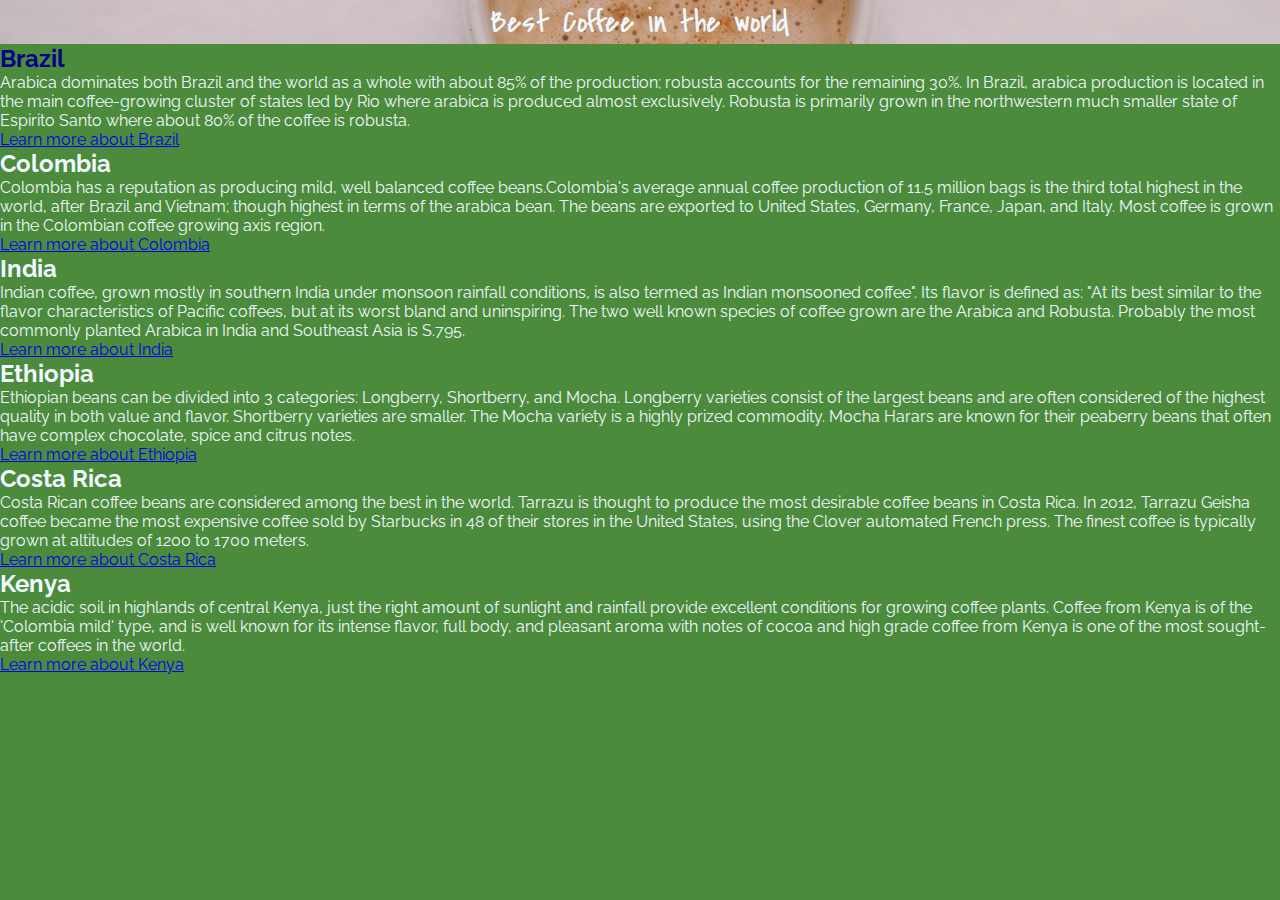
==== Frontend/04_CSS_Box_Model_03_04_2024/index.html @ 3edd82b8 "add lecture practice" ====
<!-- from: != -->

<!DOCTYPE html>
<html lang="en">
  <head>
    <meta charset="UTF-8" />
    <meta name="viewport" content="width=device-width, initial-scale=1.0" />
    <!-- от данного способа почти отказались, используется гораздо реже -->
    <!-- настройка стилистики с помощью отдельного тэга стайл -->
    <!-- <style>
      h1 {
        color: darkgoldenrod;
        height: 100;
      }
    </style> -->
    <link
      rel="shortcut icon"
      href="./images/Coffee_icon.png"
      type="image/x-icon"
    />
    <link rel="stylesheet" href="./style.css" />
    <title>Coffee</title>
  </head>
  <body>
    <div class="header">
      <h1>Best Coffee in the world</h1>
    </div>
    <div>
      <h2 style="color: darkblue">Brazil</h2>
      <p>
        Arabica dominates both Brazil and the world as a whole with about 85% of
        the production; robusta accounts for the remaining 30%. In Brazil,
        arabica production is located in the main coffee-growing cluster of
        states led by Rio where arabica is produced almost exclusively. Robusta
        is primarily grown in the northwestern much smaller state of Espirito
        Santo where about 80% of the coffee is robusta.
      </p>
      <a href="https://en.wikipedia.org/wiki/Brazil">
        Learn more about Brazil</a
      >
    </div>
    <div>
      <h2>Colombia</h2>
      <p>
        Colombia has a reputation as producing mild, well balanced coffee
        beans.Colombia's average annual coffee production of 11.5 million bags
        is the third total highest in the world, after Brazil and Vietnam;
        though highest in terms of the arabica bean. The beans are exported to
        United States, Germany, France, Japan, and Italy. Most coffee is grown
        in the Colombian coffee growing axis region.
      </p>
      <a href="https://en.wikipedia.org/wiki/Colombia">
        Learn more about Colombia</a
      >
    </div>
    <div>
      <h2>India</h2>
      <p>
        Indian coffee, grown mostly in southern India under monsoon rainfall
        conditions, is also termed as Indian monsooned coffee". Its flavor is
        defined as: "At its best similar to the flavor characteristics of
        Pacific coffees, but at its worst bland and uninspiring. The two well
        known species of coffee grown are the Arabica and Robusta. Probably the
        most commonly planted Arabica in India and Southeast Asia is S.795.
      </p>
      <a href="https://en.wikipedia.org/wiki/India"> Learn more about India</a>
    </div>
    <div>
      <h2>Ethiopia</h2>
      <p>
        Ethiopian beans can be divided into 3 categories: Longberry, Shortberry,
        and Mocha. Longberry varieties consist of the largest beans and are
        often considered of the highest quality in both value and flavor.
        Shortberry varieties are smaller. The Mocha variety is a highly prized
        commodity. Mocha Harars are known for their peaberry beans that often
        have complex chocolate, spice and citrus notes.
      </p>
      <a href="https://en.wikipedia.org/wiki/Ethiopia">
        Learn more about Ethiopia</a
      >
    </div>
    <div>
      <h2>Costa Rica</h2>
      <p>
        Costa Rican coffee beans are considered among the best in the world.
        Tarrazu is thought to produce the most desirable coffee beans in Costa
        Rica. In 2012, Tarrazu Geisha coffee became the most expensive coffee
        sold by Starbucks in 48 of their stores in the United States, using the
        Clover automated French press. The finest coffee is typically grown at
        altitudes of 1200 to 1700 meters.
      </p>
      <a href="https://en.wikipedia.org/wiki/Costa Rica">
        Learn more about Costa Rica</a
      >
    </div>
    <div>
      <h2>Kenya</h2>
      <p>
        The acidic soil in highlands of central Kenya, just the right amount of
        sunlight and rainfall provide excellent conditions for growing coffee
        plants. Coffee from Kenya is of the 'Colombia mild' type, and is well
        known for its intense flavor, full body, and pleasant aroma with notes
        of cocoa and high grade coffee from Kenya is one of the most
        sought-after coffees in the world.
      </p>
      <a href="https://en.wikipedia.org/wiki/Kenya"> Learn more about Kenya</a>
    </div>
  </body>
</html>
---- Frontend/04_CSS_Box_Model_03_04_2024/style.css ----
@import url("https://fonts.googleapis.com/css2?family=Covered+By+Your+Grace&family=Raleway:ital,wght@0,100..900;1,100..900&display=swap");
* {
  margin: 0;
  padding: 0;
}

body {
  /* background-image: url("./images/70yywc.png"); */
  background-color: rgb(76, 139, 60);
  font: 400;
  font-family: "Raleway", sans-serif;
  font-optical-sizing: auto;
  font-weight: 400;
  font-style: normal;
  color: aliceblue;
}

.header{
    height: 4000;
    background-image: url("./images/Coffee.jpg");
    background-position: center;
    background-size: cover;
}

h1{
    font-family: "Covered By Your Grace", cursive;
    font-weight: 400;
    font-style: normal;
    font-size: 100;
    text-align: center;
    padding-top: 115;
}
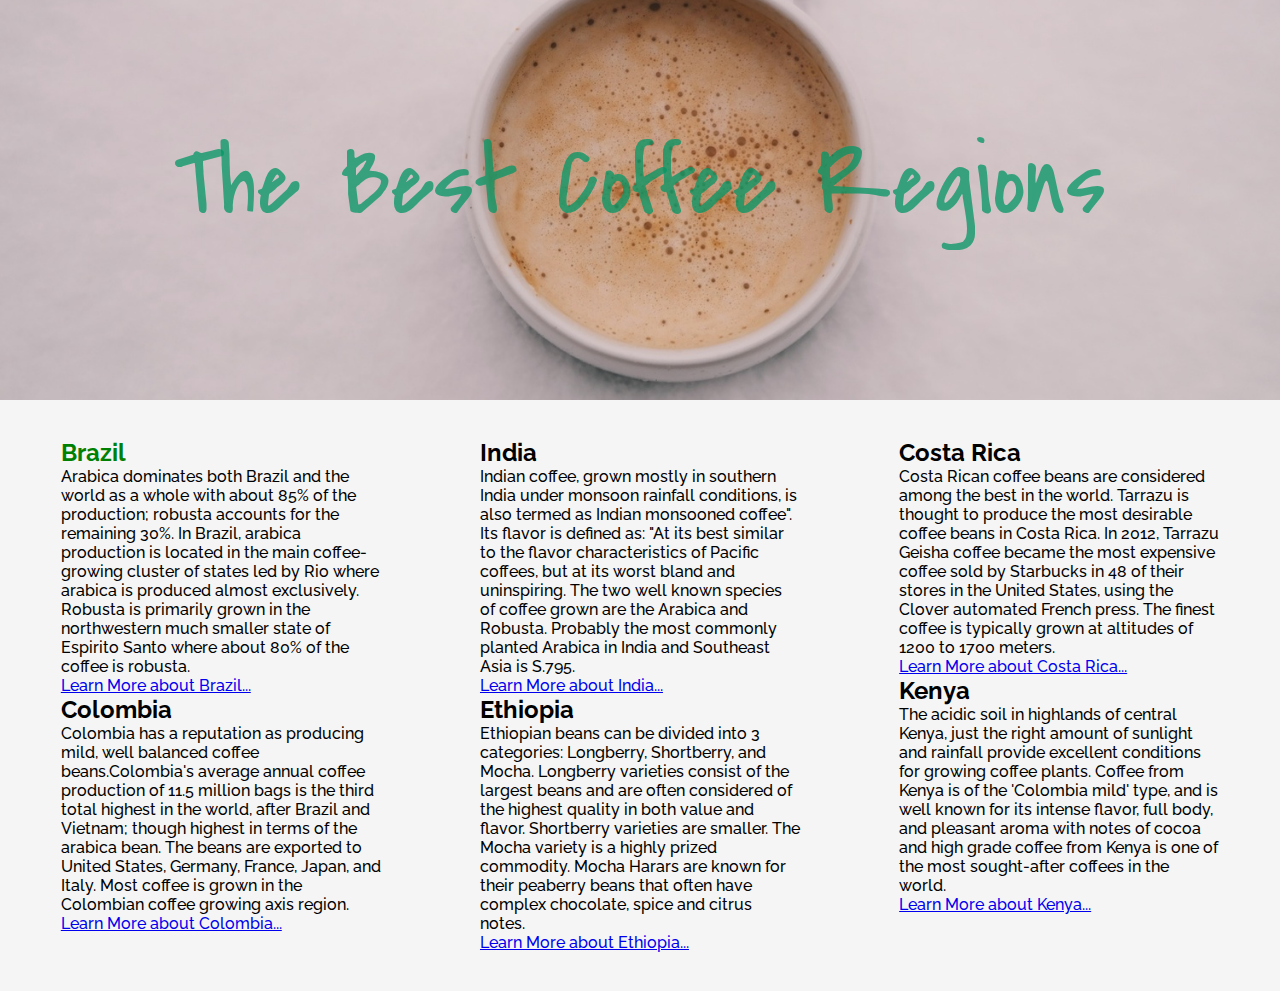
==== commit 732b1510: "-m "add homework"" ====
--- a/Frontend/04_CSS_Box_Model_03_04_2024/index.html
+++ b/Frontend/04_CSS_Box_Model_03_04_2024/index.html
@@ -1,18 +1,8 @@
-<!-- from: != -->
-
 <!DOCTYPE html>
 <html lang="en">
   <head>
     <meta charset="UTF-8" />
     <meta name="viewport" content="width=device-width, initial-scale=1.0" />
-    <!-- от данного способа почти отказались, используется гораздо реже -->
-    <!-- настройка стилистики с помощью отдельного тэга стайл -->
-    <!-- <style>
-      h1 {
-        color: darkgoldenrod;
-        height: 100;
-      }
-    </style> -->
     <link
       rel="shortcut icon"
       href="./images/Coffee_icon.png"
@@ -23,87 +13,103 @@
   </head>
   <body>
     <div class="header">
-      <h1>Best Coffee in the world</h1>
+      <h1>The Best Coffee Regions</h1>
     </div>
-    <div>
-      <h2 style="color: darkblue">Brazil</h2>
-      <p>
-        Arabica dominates both Brazil and the world as a whole with about 85% of
-        the production; robusta accounts for the remaining 30%. In Brazil,
-        arabica production is located in the main coffee-growing cluster of
-        states led by Rio where arabica is produced almost exclusively. Robusta
-        is primarily grown in the northwestern much smaller state of Espirito
-        Santo where about 80% of the coffee is robusta.
-      </p>
-      <a href="https://en.wikipedia.org/wiki/Brazil">
-        Learn more about Brazil</a
-      >
-    </div>
-    <div>
-      <h2>Colombia</h2>
-      <p>
-        Colombia has a reputation as producing mild, well balanced coffee
-        beans.Colombia's average annual coffee production of 11.5 million bags
-        is the third total highest in the world, after Brazil and Vietnam;
-        though highest in terms of the arabica bean. The beans are exported to
-        United States, Germany, France, Japan, and Italy. Most coffee is grown
-        in the Colombian coffee growing axis region.
-      </p>
-      <a href="https://en.wikipedia.org/wiki/Colombia">
-        Learn more about Colombia</a
-      >
-    </div>
-    <div>
-      <h2>India</h2>
-      <p>
-        Indian coffee, grown mostly in southern India under monsoon rainfall
-        conditions, is also termed as Indian monsooned coffee". Its flavor is
-        defined as: "At its best similar to the flavor characteristics of
-        Pacific coffees, but at its worst bland and uninspiring. The two well
-        known species of coffee grown are the Arabica and Robusta. Probably the
-        most commonly planted Arabica in India and Southeast Asia is S.795.
-      </p>
-      <a href="https://en.wikipedia.org/wiki/India"> Learn more about India</a>
-    </div>
-    <div>
-      <h2>Ethiopia</h2>
-      <p>
-        Ethiopian beans can be divided into 3 categories: Longberry, Shortberry,
-        and Mocha. Longberry varieties consist of the largest beans and are
-        often considered of the highest quality in both value and flavor.
-        Shortberry varieties are smaller. The Mocha variety is a highly prized
-        commodity. Mocha Harars are known for their peaberry beans that often
-        have complex chocolate, spice and citrus notes.
-      </p>
-      <a href="https://en.wikipedia.org/wiki/Ethiopia">
-        Learn more about Ethiopia</a
-      >
-    </div>
-    <div>
-      <h2>Costa Rica</h2>
-      <p>
-        Costa Rican coffee beans are considered among the best in the world.
-        Tarrazu is thought to produce the most desirable coffee beans in Costa
-        Rica. In 2012, Tarrazu Geisha coffee became the most expensive coffee
-        sold by Starbucks in 48 of their stores in the United States, using the
-        Clover automated French press. The finest coffee is typically grown at
-        altitudes of 1200 to 1700 meters.
-      </p>
-      <a href="https://en.wikipedia.org/wiki/Costa Rica">
-        Learn more about Costa Rica</a
-      >
-    </div>
-    <div>
-      <h2>Kenya</h2>
-      <p>
-        The acidic soil in highlands of central Kenya, just the right amount of
-        sunlight and rainfall provide excellent conditions for growing coffee
-        plants. Coffee from Kenya is of the 'Colombia mild' type, and is well
-        known for its intense flavor, full body, and pleasant aroma with notes
-        of cocoa and high grade coffee from Kenya is one of the most
-        sought-after coffees in the world.
-      </p>
-      <a href="https://en.wikipedia.org/wiki/Kenya"> Learn more about Kenya</a>
+
+    <div class="main">
+      <div class="left">
+        <div>
+          <h2 style="color: green">Brazil</h2>
+          <p>
+            Arabica dominates both Brazil and the world as a whole with about
+            85% of the production; robusta accounts for the remaining 30%. In
+            Brazil, arabica production is located in the main coffee-growing
+            cluster of states led by Rio where arabica is produced almost
+            exclusively. Robusta is primarily grown in the northwestern much
+            smaller state of Espirito Santo where about 80% of the coffee is
+            robusta.
+          </p>
+          <a href="https://en.wikipedia.org/wiki/Brazil"
+            >Learn More about Brazil...</a
+          >
+        </div>
+        <div>
+          <h2>Colombia</h2>
+          <p>
+            Colombia has a reputation as producing mild, well balanced coffee
+            beans.Colombia's average annual coffee production of 11.5 million
+            bags is the third total highest in the world, after Brazil and
+            Vietnam; though highest in terms of the arabica bean. The beans are
+            exported to United States, Germany, France, Japan, and Italy. Most
+            coffee is grown in the Colombian coffee growing axis region.
+          </p>
+          <a href="https://en.wikipedia.org/wiki/Colombia"
+            >Learn More about Colombia...</a
+          >
+        </div>
+      </div>
+      <div class="center">
+        <div>
+          <h2>India</h2>
+          <p>
+            Indian coffee, grown mostly in southern India under monsoon rainfall
+            conditions, is also termed as Indian monsooned coffee". Its flavor
+            is defined as: "At its best similar to the flavor characteristics of
+            Pacific coffees, but at its worst bland and uninspiring. The two
+            well known species of coffee grown are the Arabica and Robusta.
+            Probably the most commonly planted Arabica in India and Southeast
+            Asia is S.795.
+          </p>
+          <a href="https://en.wikipedia.org/wiki/India"
+            >Learn More about India...</a
+          >
+        </div>
+
+        <div>
+          <h2>Ethiopia</h2>
+          <p>
+            Ethiopian beans can be divided into 3 categories: Longberry,
+            Shortberry, and Mocha. Longberry varieties consist of the largest
+            beans and are often considered of the highest quality in both value
+            and flavor. Shortberry varieties are smaller. The Mocha variety is a
+            highly prized commodity. Mocha Harars are known for their peaberry
+            beans that often have complex chocolate, spice and citrus notes.
+          </p>
+          <a href="https://en.wikipedia.org/wiki/Ethiopia"
+            >Learn More about Ethiopia...</a
+          >
+        </div>
+      </div>
+      <div class="right">
+        <div>
+          <h2>Costa Rica</h2>
+          <p>
+            Costa Rican coffee beans are considered among the best in the world.
+            Tarrazu is thought to produce the most desirable coffee beans in
+            Costa Rica. In 2012, Tarrazu Geisha coffee became the most expensive
+            coffee sold by Starbucks in 48 of their stores in the United States,
+            using the Clover automated French press. The finest coffee is
+            typically grown at altitudes of 1200 to 1700 meters.
+          </p>
+          <a href="https://en.wikipedia.org/wiki/Costa Rica"
+            >Learn More about Costa Rica...</a
+          >
+        </div>
+        <div>
+          <h2>Kenya</h2>
+          <p>
+            The acidic soil in highlands of central Kenya, just the right amount
+            of sunlight and rainfall provide excellent conditions for growing
+            coffee plants. Coffee from Kenya is of the 'Colombia mild' type, and
+            is well known for its intense flavor, full body, and pleasant aroma
+            with notes of cocoa and high grade coffee from Kenya is one of the
+            most sought-after coffees in the world.
+          </p>
+          <a href="https://en.wikipedia.org/wiki/Kenya"
+            >Learn More about Kenya...</a
+          >
+        </div>
+      </div>
     </div>
   </body>
 </html>
--- a/Frontend/04_CSS_Box_Model_03_04_2024/style.css
+++ b/Frontend/04_CSS_Box_Model_03_04_2024/style.css
@@ -1,32 +1,44 @@
 @import url("https://fonts.googleapis.com/css2?family=Covered+By+Your+Grace&family=Raleway:ital,wght@0,100..900;1,100..900&display=swap");
+
 * {
   margin: 0;
   padding: 0;
 }
 
 body {
-  /* background-image: url("./images/70yywc.png"); */
-  background-color: rgb(76, 139, 60);
-  font: 400;
+  background-color: whitesmoke;
   font-family: "Raleway", sans-serif;
   font-optical-sizing: auto;
+  font-weight: 500;
+  font-style: normal;
+}
+
+.header {
+  height: 400px;
+  background-image: url("./images/Coffee.jpg");
+  background-position: center;
+  background-size: cover;
+}
+
+h1 {
+  font-family: "Covered By Your Grace", cursive;
   font-weight: 400;
   font-style: normal;
-  color: aliceblue;
+  font-size: 100px;
+  text-align: center;
+  padding-top: 115px;
+  color: rgba(3, 150, 100, 0.75);
 }
 
-.header{
-    height: 4000;
-    background-image: url("./images/Coffee.jpg");
-    background-position: center;
-    background-size: cover;
+.main {
+    position: relative;
+    display: flex;
+    flex-wrap: wrap;
+    justify-content:space-evenly;
 }
 
-h1{
-    font-family: "Covered By Your Grace", cursive;
-    font-weight: 400;
-    font-style: normal;
-    font-size: 100;
-    text-align: center;
-    padding-top: 115;
-}+/* top left right bottom */
+.left, .right,.center {
+    width: 25%;
+    margin: 3%;
+}
